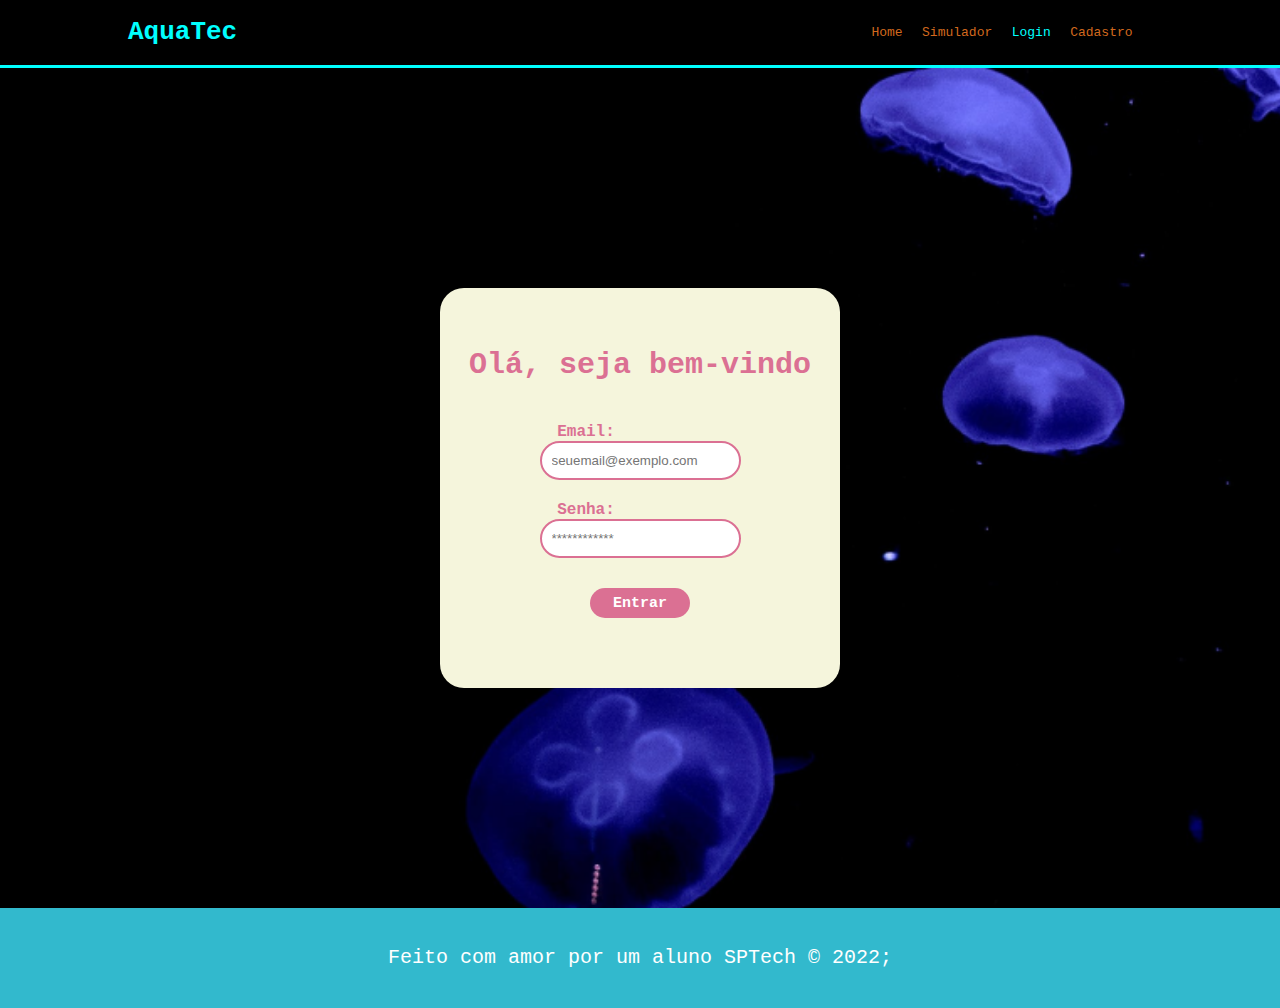
==== aula2_CCO/login.html @ 4e9c9f6e "Tela de cadastro e home]" ====
<!DOCTYPE html>
<html lang="pt-br">
<head>
    <meta charset="UTF-8">
    <meta http-equiv="X-UA-Compatible" content="IE=edge">
    <meta name="viewport" content="width=device-width, initial-scale=1.0">
    <title>Home</title>

    <link rel="stylesheet" href="style.css">
</head>
<body>

    <div class="header">
        <div class="container">
            <h1 class="header-title">AquaTec</h1>

            <ul class="navBar">
                <li><a href="index.html">Home</a></li>
                <li>Simulador</li>
                <li><a href="login.html" class="active">Login</a></li>
                <li>Cadastro</li>
            </ul>
        </div>
    </div>

    <div class="banner">
        <div class="container">
            <div class="card">
                <h1>Olá, seja bem-vindo</h1>
                <h4>Email:</h4>
                <input type="text" placeholder="seuemail@exemplo.com">
                <h4>Senha:</h4>
                <input type="password" placeholder="************">
                <button>Entrar</button>
            </div>
        </div>
    </div>

    <div class="footer">
        <div class="container">
            <p>
                Feito com amor por um aluno SPTech &copy 2022;
            </p>
        </div>
    </div>

</body>
</html>
---- aula2_CCO/style.css ----
body{
    margin: 0;
    background-color: black;
    font-family: monospace;
}

.container{
    width: 80%;
    display: flex;
    margin: auto;
}

a{
    text-decoration: none;
    color: chocolate;
}

a .active{
    color: #32b9cd;
}

/* Navbar */
.header{
    border-bottom: 3px solid aqua;
}

.header .container{
    justify-content: space-between;
}

.active{
    color: aqua;
}

.header ul{
    color: chocolate;
    font-weight: 500;
}

.header-title{
    color: aqua;
    width: fit-content;
}

.navBar{
    color: white;
    width: 300px;
    display: flex;
    justify-content: space-evenly;
    align-items: center;
    list-style: none;
    padding: 0;
}

.navBar li{
    cursor: pointer;
}
/* fim do header */

/* banner site */
.banner{
    background-image: url("img/bg-jelly-fish-para-home.png");
    background-repeat: no-repeat;
    background-position: -40%;
    background-size: cover;
    height: calc(100vh - 60px);
    color: white;
    display: flex;
}

.banner .container p .destaque{
    font-weight: bold;
}

.banner .container{
    justify-content: center;
    font-size: 36px;
}

.banner .container p{
    width: 20%;
}
/* fim banner */

/* Social */
.social{
    background-color: beige;
    display: flex;
}

.social .container .boxes{
    display: flex;       
}

.box{
    margin: 50px;
    display: flex;
    flex-direction: column;
    align-items: center;
}

.social .container .boxes .box img{
    width: 150px;
}
/* fim do social */

/* footer */
.footer{
    background-color: #32b9cd;
    height: 100px;
    color: #fff;
    display: flex;
}

.footer .container{
    justify-content: center;
    font-size: 20px;
}
/* fim footer */

/* Login */
.banner .container .card{
    height: 400px;
    width: 400px;
    display: flex;
    flex-direction: column;
    background-color: beige;
    color: palevioletred;
    align-items: center;
    border-radius: 6%;    
}

.card h1{
    margin-top: 60px;
    font-size: 30px;
}

.card h4{
    font-size: 16px;
    margin-bottom: 0;
    margin-right: 27%;
}

.card input{
    border: 2px solid palevioletred;
    border-radius: 20px;
    padding: 10px;
}

.card button{
    width: 100px;
    height: 30px;
    margin-top: 30px;
    color: #fff;
    font: bold 15px monospace;
    background-color: palevioletred;
    border: 0;
    border-radius: 15px;
    cursor: pointer;
}
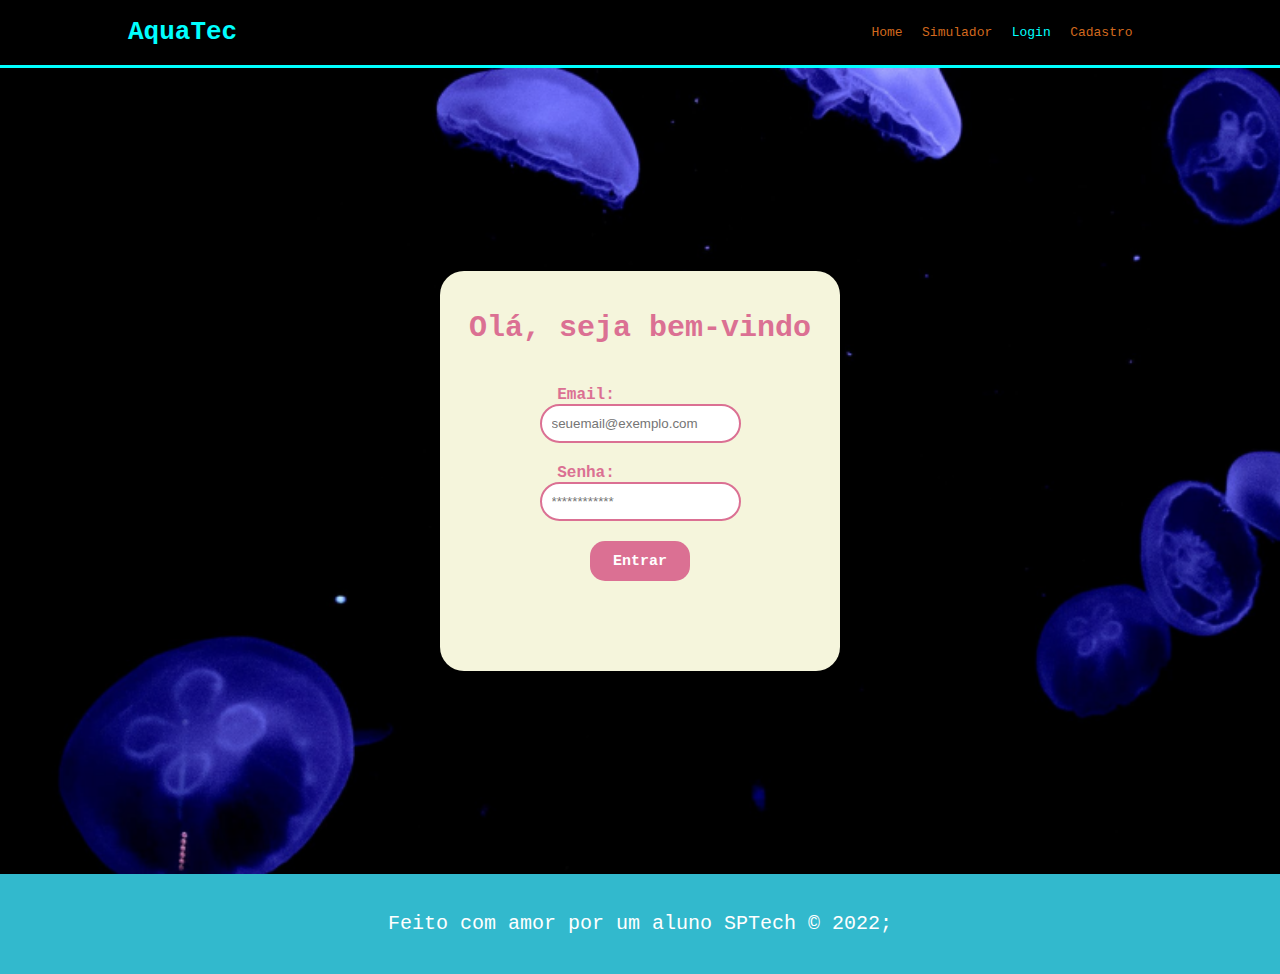
==== commit 8f44d601: "site institucional" ====
--- a/aula2_CCO/login.html
+++ b/aula2_CCO/login.html
@@ -18,7 +18,7 @@
                 <li><a href="index.html">Home</a></li>
                 <li>Simulador</li>
                 <li><a href="login.html" class="active">Login</a></li>
-                <li>Cadastro</li>
+                <li><a href="cadastro.html">Cadastro</a></li>
             </ul>
         </div>
     </div>
--- a/aula2_CCO/style.css
+++ b/aula2_CCO/style.css
@@ -60,10 +60,8 @@
 /* banner site */
 .banner{
     background-image: url("img/bg-jelly-fish-para-home.png");
-    background-repeat: no-repeat;
-    background-position: -40%;
     background-size: cover;
-    height: calc(100vh - 60px);
+    height: 806px;
     color: white;
     display: flex;
 }
@@ -131,7 +129,7 @@
 }
 
 .card h1{
-    margin-top: 60px;
+    margin-top: 40px;
     font-size: 30px;
 }
 
@@ -141,6 +139,37 @@
     margin-right: 27%;
 }
 
+.card .title-endereco{
+    display: flex;
+    justify-content: space-around;
+}
+
+.card .title-endereco h4{
+    margin-right: 35%;
+    padding-left: 10%;
+}
+
+.card .title-endereco .endereco{
+    margin-left: 10%;
+}
+
+.card .ipts-endereco{
+    display: flex;
+}
+
+.card .ipts-endereco input{
+    margin-left: 15px;
+}
+
+.card select{
+    margin-left: 13%;
+    border: 2px solid palevioletred;
+    border-radius: 20px;
+    font-family: monospace;
+    font-weight: bold;
+    padding: 6px;
+}
+
 .card input{
     border: 2px solid palevioletred;
     border-radius: 20px;
@@ -149,8 +178,8 @@
 
 .card button{
     width: 100px;
-    height: 30px;
-    margin-top: 30px;
+    height: 40px;
+    margin-top: 20px;
     color: #fff;
     font: bold 15px monospace;
     background-color: palevioletred;
@@ -160,5 +189,86 @@
 }
 
 
-
-
+/* Cadastro */
+.cadastro{
+    background-image: url("img/bg-jelly-fish-para-home.png");
+    background-size: cover;
+    height: 806px;
+    color: white;
+    display: flex;
+}
+
+.cadastro .container .card{
+    height: 500px;
+    width: 400px;
+    display: flex;
+    flex-direction: column;
+    background-color: beige;
+    color: palevioletred;
+    align-items: center;
+    border-radius: 6%;    
+    margin: 0 auto;
+}
+
+.card h1{
+    margin-top: 40px;
+    font-size: 30px;
+}
+
+.card h4{
+    font-size: 16px;
+    margin-bottom: 0;
+    margin-right: 27%;
+}
+
+.card .title-endereco{
+    display: flex;
+    justify-content: space-around;
+}
+
+.card .title-endereco h4{
+    margin-right: 35%;
+    padding-left: 10%;
+}
+
+.card .title-endereco .endereco{
+    margin-left: 10%;
+}
+
+.card .ipts-endereco{
+    display: flex;
+}
+
+.card .ipts-endereco input{
+    margin-left: 15px;
+}
+
+.card select{
+    margin-left: 13%;
+    border: 2px solid palevioletred;
+    border-radius: 20px;
+    font-family: monospace;
+    font-weight: bold;
+    padding: 6px;
+}
+
+.card input{
+    border: 2px solid palevioletred;
+    border-radius: 20px;
+    padding: 10px;
+}
+
+.card button{
+    width: 100px;
+    height: 40px;
+    margin-top: 20px;
+    color: #fff;
+    font: bold 15px monospace;
+    background-color: palevioletred;
+    border: 0;
+    border-radius: 15px;
+    cursor: pointer;
+}
+
+
+
